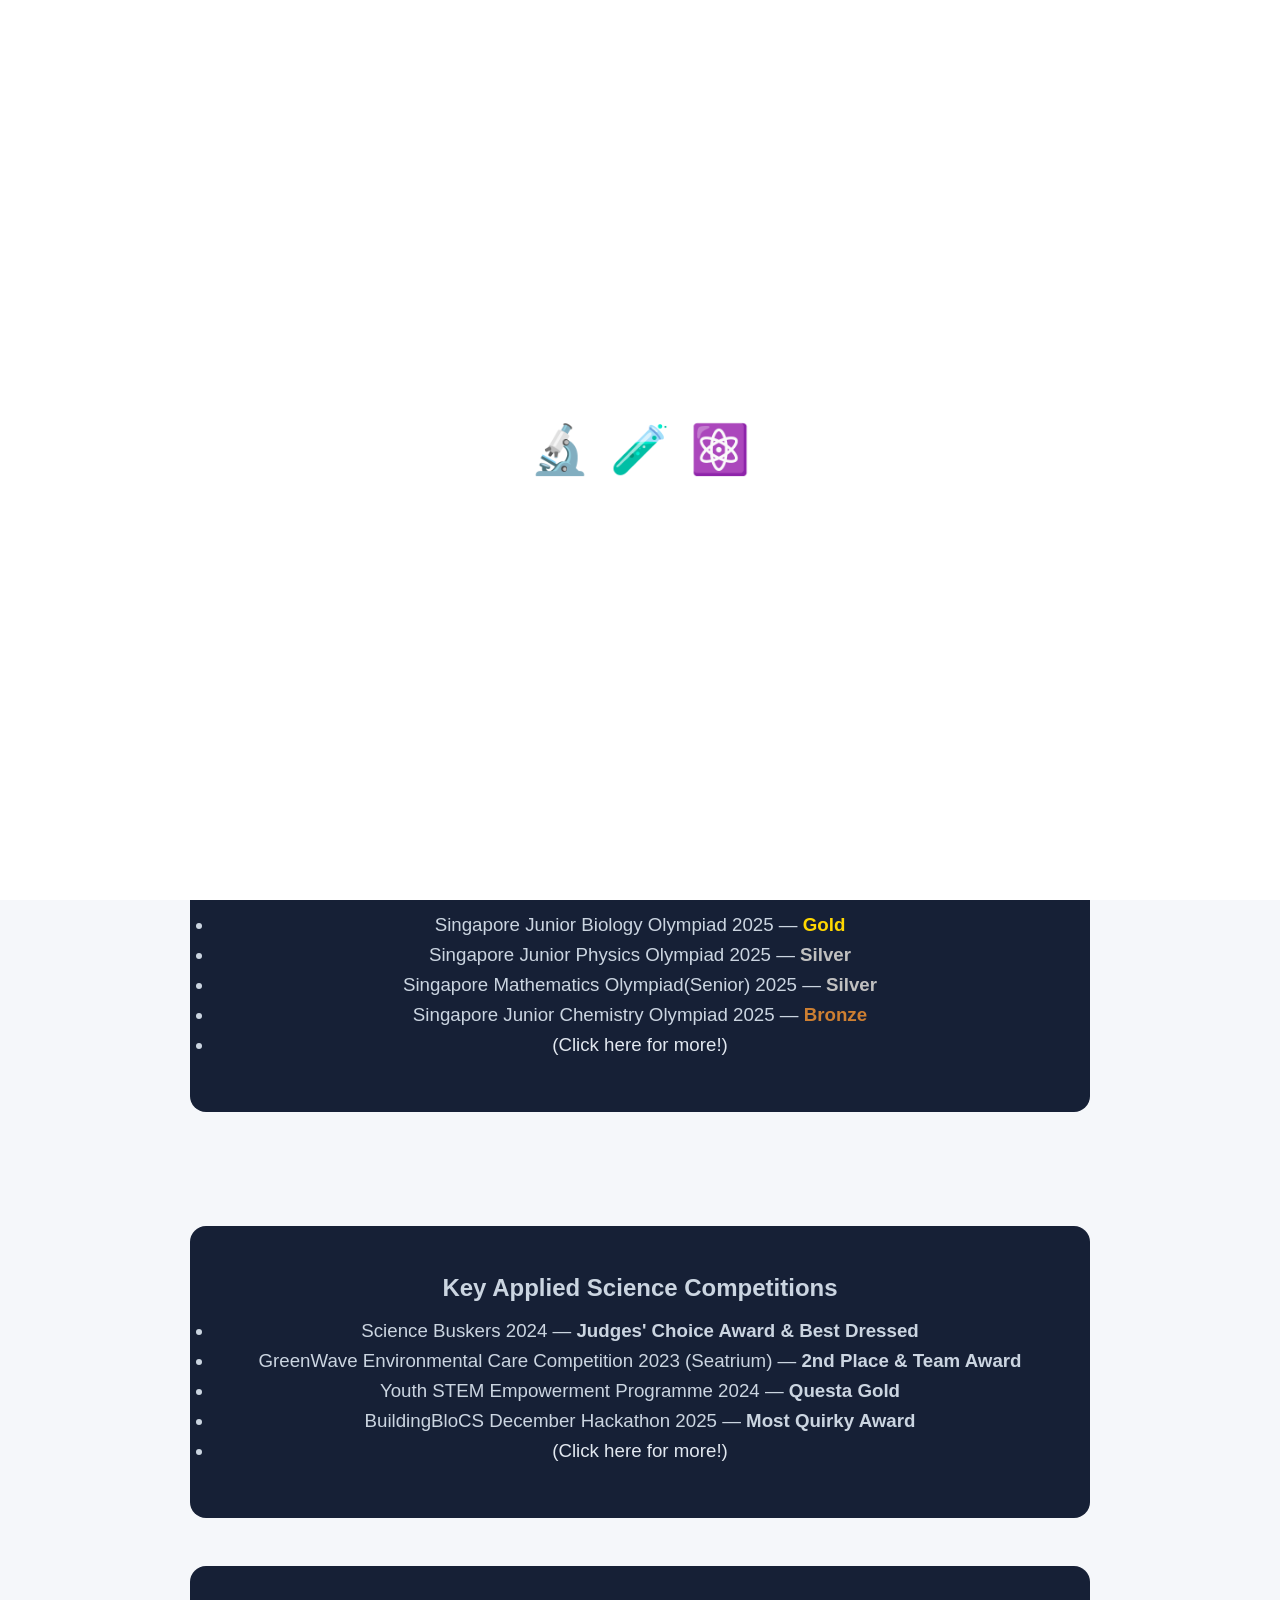
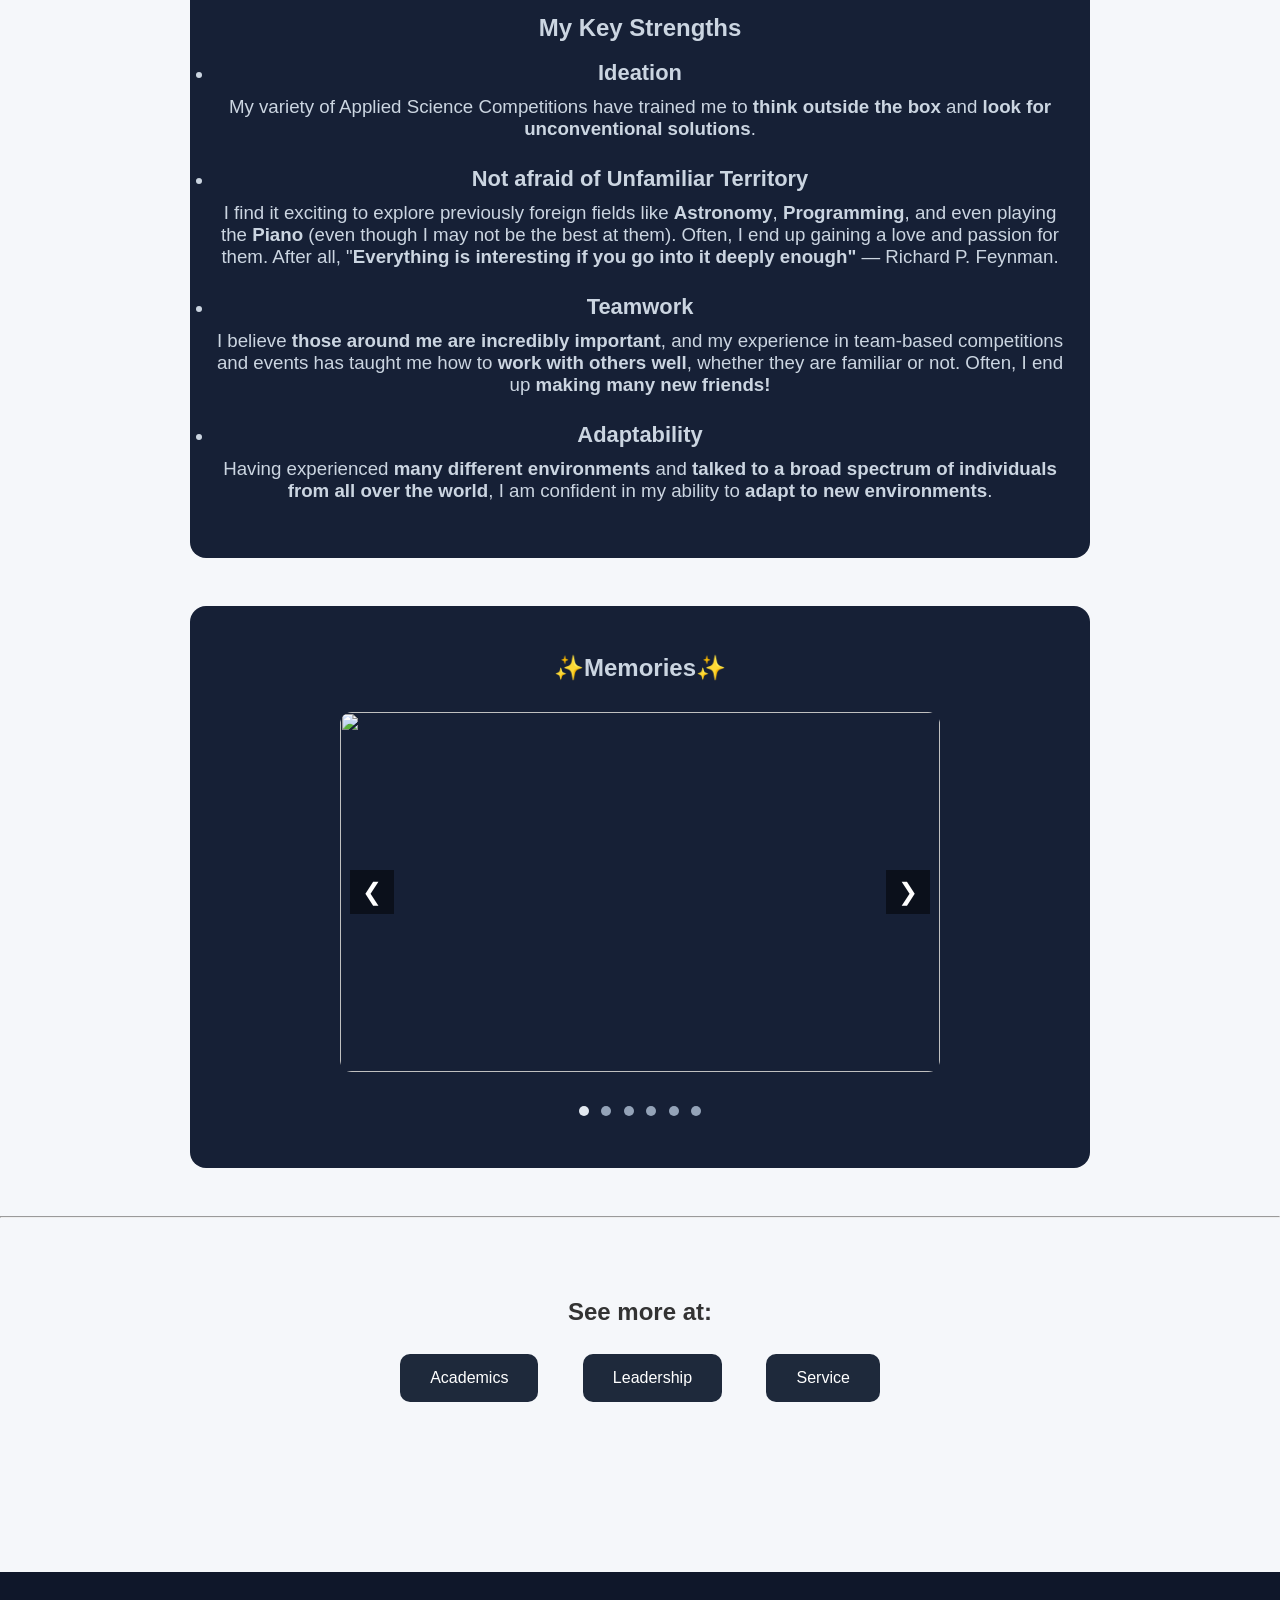
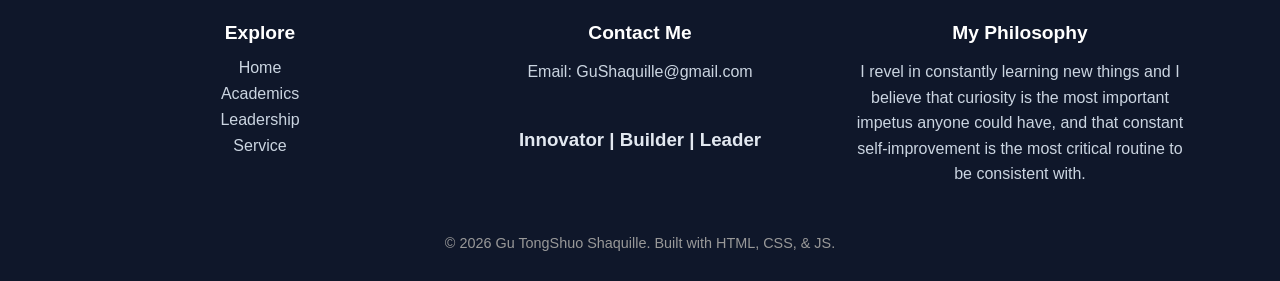
==== index.html @ 23e4cdbb "line" ====
<!DOCTYPE html>
<html lang="en">
<head>
    <meta charset="UTF-8">
    <meta name="description" content="Gu TongShuo Shaquille's portfolio website featuring STEM, academics, leadership, and service.">
    <script type="application/ld+json">
    {
  "@context": "https://schema.org",
  "@type": "Person",
  "name": "Gu TongShuo Shaquille",
  "url": "https://shokuhin.github.io/Portfolio-site/index.html",
  "sameAs": []
   }
    </script>
    <title>Gu TongShuo Shaquille's Portfolio</title>
    <link rel="stylesheet" href="aesthetic.css">
    <script defer src="index.js"></script>
    <script src="loader.js"></script>
    <script defer src="ham.js"></script>
    <meta name="viewport" content="width=device-width, initial-scale=1.0">
    <link href="https://fonts.googleapis.com/css2?family=Source+Sans+3:wght@400;500;600;700&display=swap" rel="stylesheet">

</head>
<body>
    <!-- Loader -->
    <div id="loading-screen">
    <span class="emoji">🔬</span>
    <span class="emoji">🧪</span>
    <span class="emoji">⚛️</span>
    </div>

    <header>
    <h1>Shaquille Gu</h1>
        <button class="hamburger" id="hamburger">
        ☰
    </button>
    <nav class="nav-menu">
    <a href="index.html">Home</a>
    <a href="Secondary/academic.html">Academics</a>
    <a href="Secondary/leadership.html">Leadership</a>
    <a href="Secondary/service.html">Service</a>
    </nav>
    </header>

<section class="intro">
    <img src="IMG_0069.jpeg" alt="My Photo" class="profile-pic">
    <br>
    <blockquote>"Curiosity killed the cat.. <span style="font: italic">But satisfaction brought it back.</span>"</blockquote>
    <h3> - Titusville Herald 1912</h3>
</section>

<div class="homecenter">
<section class="secalt">
      <h2>About Myself:</h2>
      <br>
      <ul class="achievements">
        <li>Is a Math and Science Enthusiast ^~^</li>
        <li>Absolutely loves Hiking!</li>
        <li>Enjoys exploring New Fields :D</li>
        <li>Fuelled by Curiosity!</li>
      </ul>

</section>

<section class="secalt">
<h2>My Education</h2>
<br>
<ul class="achievements">
    <li>Secondary School — Gan Eng Seng School (2022-2025)</li>
    <li>Junior College — Tentative (2026-2027)</li>
</ul>

</section>

<section class="secalt">
    <h2>Key Olympiad Achievements</h2>
    <br>
    <ul class="achievements">
        <li>Singapore Junior Biology Olympiad 2025 — <span class="gold">Gold</span></li>
        <li>Singapore Junior Physics Olympiad 2025 — <span class="silver">Silver</span></li>
        <li>Singapore Mathematics Olympiad(Senior) 2025 — <span class="silver">Silver</span></li>
        <li>Singapore Junior Chemistry Olympiad 2025 — <span class="bronze">Bronze</span></li>
        <li><a href="Secondary/academic.html" class="linkk">(Click here for more!)</a></li>
    </ul>
</section>
<br>
<section class="secalt">
    <h2>Key Applied Science Competitions</h2>
    <br>
    <ul class="achievements">
        <li>Science Buskers 2024 — <span class="bold">Judges' Choice Award & Best Dressed</span></li>
        <li>GreenWave Environmental Care Competition 2023 (Seatrium) — <span class="bold">2nd Place & Team Award</span></li>
        <li>Youth STEM Empowerment Programme 2024 — <span class="bold">Questa Gold</span></li>
        <li>BuildingBloCS December Hackathon 2025 — <span class="bold">Most Quirky Award</span></li>
        <li><a href="Secondary/academic.html" class="linkk">(Click here for more!)</a></li>
    </ul>
</section>

<section class="secalt">
    <h2>My Key Strengths</h2>
    <br>
    <ul class="achievements">
        <li><h3><span class="bold">Ideation</span></h3>
        <p>My variety of Applied Science Competitions have trained me to <span class="bold">think outside the box</span> and <span class="bold">look for unconventional solutions</span>.</p></li>
        <br>
        <li><h3><span class="bold">Not afraid of Unfamiliar Territory </span></h3>
        <p>I find it exciting to explore previously foreign fields like <span class="bold">Astronomy</span>, <span class="bold">Programming</span>, and even playing the <span class="bold">Piano</span> (even though I may not be the best at them). Often, I end up gaining a love and passion for them. After all, "<span class="bold">Everything is interesting if you go into it deeply enough"</span> — Richard P. Feynman.</p></li>
        <br>
        <li><h3><span class="bold">Teamwork</span></h3>
        <p>I believe <span class="bold">those around me are incredibly important</span>, and my experience in team-based competitions and events has taught me how to <span class="bold">work with others well</span>, whether they are familiar or not. Often, I end up <span class="bold">making many new friends!</span></p> </li>
        <br>
        <li><h3><span class="bold">Adaptability</span></h3>
        <p>Having experienced <span class="bold">many different environments</span> and <span class="bold">talked to a broad spectrum of individuals from all over the world</span>, I am confident in my ability to <span class="bold">adapt to new environments</span>.</p></li>

    </ul>
</section>

<section class="secalt">
    <h2>✨Memories✨</h2>

    <div class="carousel">
        <button class="nav prev">&#10094;</button>

        <div class="carousel-track">
            <img src="IMG_0368.jpeg" alt="">
            <img src="IMG_0341.jpeg" alt="">
            <img src="IMG_0456.jpeg" alt="">
            <img src="IMG_0103.jpeg" alt="">
            <img src="IMG_0348.jpeg" alt="">
            <img src="IMG_0462.jpeg" alt="">

        </div>

        <button class="nav next">&#10095;</button>
    </div>

    <div class="dots">
        <span class="dot active"></span>
        <span class="dot"></span>
        <span class="dot"></span>
        <span class="dot"></span>
        <span class="dot"></span>
        <span class="dot"></span>
    </div>
</section>
</div>
<hr>
<section>
<div class="home-container">
  <h2>See more at:</h2>
  <br>
  <div class="links">
    <a href="Secondary/academic.html">Academics</a>
    <a href="Secondary/leadership.html">Leadership</a>
    <a href="Secondary/service.html">Service</a>
  </div>
</div>


</section>

<footer class="site-footer">
    <div class="footer-container">

        <!-- Left: Links -->
        <div class="footer-section footer-left">
            <h4>Explore</h4>
            <a href="index.html">Home</a>
            <a href="Secondary/academic.html">Academics</a>
            <a href="Secondary/leadership.html">Leadership</a>
            <a href="Secondary/service.html">Service</a>
        </div>

        <!-- Center: Contact -->
        <div class="footer-section footer-center">
            <h4>Contact Me</h4>
            <p>Email: GuShaquille@gmail.com</p>
            <br>
            <br>
            <h3>Innovator | Builder | Leader</h3>
        </div>

        <!-- Right: Philosophy -->
        <div class="footer-section footer-right">
            <h4>My Philosophy</h4>
            <p>
                I revel in constantly learning new things and I believe that curiosity is the most important impetus anyone could have, and that constant self-improvement is the most critical routine to be consistent with.
            </p>
        </div>

    </div>

    <p class="footer-copy">© <span id="year"></span> Gu TongShuo Shaquille. Built with HTML, CSS, & JS.</p>
</footer>
</body>
</html>
---- aesthetic.css ----
body {
    font-family: 'Source Sans 3', system-ui, -apple-system, BlinkMacSystemFont, 'Segoe UI', sans-serif;
    margin: 0;
    background: #f5f7fa;
    color: #333;
}

header {
    background: #1e293b;
    color: white;
    padding: 15px;
}
/*below 2 is temporary*/
header {
    display: flex;
    flex-direction: column;
    align-items: flex-start;
    padding: 20px;
    position: relative;
}

/* Nav links */
header nav {
    display: flex;
    gap: 20px;
}



header h1 {
    margin: 0;
}
header nav {
    padding-top: 5px;
}

nav a {
    color: white;
    margin-right: 15px;
    text-decoration: none;
}

nav a:hover {
    text-decoration: underline;
}

section {
    padding: 30px;
    max-width: 900px;
    margin: auto;
}

.intro {
    text-align: center;
    max-width: 100%;
}

.profile-pic {
    width: 600px;
    height: 360px;
    object-fit: cover;
    border-radius: 12px;

}
.top-photo {
   width: 600px !important;
   height: 360px !important;
   object-fit: cover !important;
   border-radius: 12px !important;
   display: block !important;
   margin: 0 auto 30px auto !important;

}
blockquote {
    font-size: 1.2em;
    font-style: italic;
}

.achievements li {
    margin-bottom: 8px;
    font-size: 1.17em
}
.linkk {
    text-decoration: none;
    color: #e2e8f0;
}

.gallery {
    display: grid;
    grid-template-columns: repeat(auto-fit, minmax(200px, 1fr));
    gap: 15px;
}

.gallery img {
    width: 100%;
    border-radius: 8px;
}

footer {
    text-align: center;
    padding: 15px;
    background: #e5e7eb;
}

.carousel {
    position: relative;
    width: 600px;
    height: 360px;
    margin: 30px auto;
    overflow: hidden;
    border-radius: 12px;
}

.carousel-track {
    display: flex;
    width: 100%;
    height: 100%;
    transition: transform 0.6s ease;
}

.carousel-track img {
    width: 100%;
    height: 100%;
    flex-shrink: 0;
    object-fit: cover;
}

/* Navigation arrows */
.nav {
    position: absolute;
    top: 50%;
    transform: translateY(-50%);
    background: rgba(0, 0, 0, 0.5);
    color: white;
    border: none;
    font-size: 24px;
    padding: 8px 12px;
    cursor: pointer;
}

.prev { left: 10px;
        z-index: 30;
}
.next { right: 10px; }

/* Dots */
.dots {
    text-align: center;
    margin-top: 10px;
}

.dot {
    height: 10px;
    width: 10px;
    margin: 0 4px;
    background: #94a3b8;
    border-radius: 50%;
    display: inline-block;
    cursor: pointer;
}

.dot.active {
    background: #e2e8f0;
}

.gold {
    color: gold !important; /* or use #FFD700 for a more precise gold */
    font-weight: bold !important;
}

.silver {
    color: silver !important; 
    font-weight: bold !important;
}
 
.bronze {
    color: #cd7f32 !important;
    font-weight: bold !important;

}
.bold {
    font-weight: bold !important;
}

/* Basic reset */
* {
    margin: 0;
    padding: 0;
    box-sizing: border-box;
    font-family: Arial, sans-serif;
}

.homecenter {
    text-align: center;
}
.achievements ul {
    list-style: none !important;
}

/* Home page styles */
.home-container {
    text-align: center;
    padding: 50px;
}

.home-container img {
    width: 600px;
    height: 360px;
    border-radius: 15px;
    margin-bottom: 30px;
}

.home-container h1 {
    font-size: 3em;
    margin-bottom: 15px;
}
.home-container h3 {
    font-size: 1.5em;
    margin-bottom: 10px;
}

.home-container .links a {
    display: inline-block;
    margin: 10px 20px;
    padding: 15px 30px;
    background: #1e293b;
    color: white;
    text-decoration: none;
    border-radius: 10px;
    transition: background-color 0.3s;
}

.home-container .links a:hover {
    background: #2c3a56;
}

/* Academic page */
.academic-container {
    padding: 40px;
    max-width: 900px;
    margin: auto;
}

.academic-container h2,
.academic-container h1 {
    text-align: center;
    margin-bottom: 30px;
}

.academic-container h1 {
    text-decoration: underline;
}
 
.academic-container ul {
    list-style: none !important;
    text-align: center !important;
    padding-left: 0;

}

.academic-container ul li {
    margin: 10px 0;
}

.academic-container img {
    max-width: 100%;
    margin: 10px 0;
    border-radius: 10px;
}

/* Project section for leadership/service */
.project {
    display: flex;
    align-items: center;
    margin: 40px 0;
    gap: 20px;
}

.project img {
    width: 250px;
    border-radius: 10px;
}

.project-content {
    flex: 1;
    font-size: 16px ;
}

.project.right {
    flex-direction: row-reverse;
}

/* Section titles */
h3 {
    margin-bottom: 10px;
}

#loading-screen {
    position: fixed;
    top: 0;
    left: 0;
    width: 100vw;
    height: 100vh;
    background: white;
    display: flex;
    justify-content: center;
    align-items: center;
    gap: 20px;
    font-size: 3em;
    z-index: 9999;
    opacity: 1;
    transition: opacity 0.5s ease;
}

#loading-screen.hidden {
    opacity: 0;
    pointer-events: none;
}

/* Optional: bouncing emojis */
#loading-screen .emoji {
    animation: bounce 1s infinite alternate;
}
#loading-screen .emoji:nth-child(2) { animation-delay: 0.2s; }
#loading-screen .emoji:nth-child(3) { animation-delay: 0.4s; }

@keyframes bounce {
    0% { transform: translateY(0); }
    100% { transform: translateY(-15px); }
}


/* ------------------------- */
/* Footer */

.site-footer h4 {
    color: #ffffff;
}
.site-footer {
    background: #0f172a;
    padding: 50px 30px 30px;
    margin-top: 80px;
}

.footer-container {
    display: flex;
    justify-content: space-between;
    align-items: flex-start;
    max-width: 1100px;
    margin: auto;
    gap: 40px;
}

.footer-section {
    flex: 1;
}

.footer-section h4 {
    margin-bottom: 15px;
    font-size: 1.2em;
}

.footer-left a {
    display: block;
    margin-bottom: 8px;
    text-decoration: none;
    color: #cbd5e1;
    font-weight: 500;
}

.footer-left a:hover {
    text-decoration: underline;
}

.footer-center p,
.footer-right p {
    color: #cbd5e1;
    line-height: 1.6;
    margin-bottom: 8px;
}
.footer-center h3 {
    color: #e2e8f0;
}

.footer-copy {
    text-align: center;
    margin-top: 40px;
    font-size: 0.9em;
    color: #999;
}
/*@media (max-width: 768px) {
    .footer-container {
        flex-direction: column;
        text-align: center;
    }

    .footer-left a {
        display: inline-block;
        margin: 5px 10px;
    }
} */
/*header float*/
header {
    position: fixed;
    top: 0;
    left: 0;
    width: 100%;
    z-index: 1001;
    box-shadow: 0 2px 8px rgba(0,0,0,0.08);
}
.hamburger {
    display: none;
    font-size: 28px;
    background: none;
    border: none;
    cursor: pointer;
    margin-top: 3px;
    
}
body {
    padding-top: 80px; /* adjust to header height */
}

.center {
    text-align: center;
}

.secalt {
    background: #162036;
    color: #cbd5e1;
    padding: 3rem 1.5rem;
    border-radius: 16px;
    margin: 3rem auto;
}

@media (max-width: 768px) {

    /* --- General spacing --- */
    section,
    .academic-container,
    .home-container {
        padding: 20px 15px;
    }

    /* --- Headings scale down --- */
    header h1 {
        font-size: 1.4em;
        margin: 0;
       /* text-align: left;*/
    }

    header h1 {
        position: relative;
        z-index: 1000;
    }
    .hamburger {
        position: relative;
        z-index: 1000;
    }

/* 
    header {
    display: flex;
    flex-direction: column;   /* stack h1 and nav vertically 
    align-items: flex-start;  /* left-align everything 
    padding: 20px;
    }

    header h1 {
        margin-bottom: 10px;
    }

    header nav {
        display: flex;           /* horizontal menu 
        gap: 20px;               /* space between links 
    } */

    header nav a {
        text-decoration: none;
        color: white;            /* or your preferred color */
    }

    .nav-menu {
        position: fixed;
        top: 0;
        left: -250px;          /* start off-screen */
        width: 250px;
        height: 100vh;
        background-color: #1e293b;
        display: flex;
        flex-direction: column;
        padding-top: 120px;
        gap: 20px;
        transition: left 0.3s ease;
        z-index: 500;
    }

    /* Nav slides in when active */
    .nav-menu.active {
        left: 0;
    }

    /* Optional: stack header content vertically */
    /* header {
        flex-direction: row;   or column if you prefer 
        justify-content: space-between;
        align-items: center;
    } */

    /* Links inside nav stacked vertically */
    .nav-menu a {
        padding: 10px 20px;
        color: white;
        text-decoration: none;
    }
    .hamburger {
        display: block;
        color: white;
    }



/*
    /* Show hamburger
    .hamburger {
        display: block;
        color:white;
    }

    /* Hide nav by default 
    .nav-menu {
        display: none;
        flex-direction: column;
        gap: 10px;
        margin-top: 10px;
    }

    /* Show nav when active 
    .nav-menu.active {
        display: flex;
    } */

    /*header nav {
        display: flex;
        justify-content: flex-start;
    } 

    header h1 {
        display: flex;
        justify-content: flex-start;
    }

    nav a {
        display: inline-block;
        margin: 6px 10px;
    }*/

    /* --- Images become fluid --- */
    .profile-pic,
    .top-photo,
    .home-container img,
    .carousel {
        width: 100% !important;
        height: auto !important;
        max-width: 100%;
    }

    /* Keep aspect ratio for carousel */
    .carousel {
        aspect-ratio: 5 / 3;
    }

    /* --- Projects stack vertically --- */
    .project,
    .project.right {
        flex-direction: column;
        text-align: center;
    }

    .project img {
        width: 100%;
        max-width: 320px;
    }

    /* --- Footer spacing already good, just tighten --- */
    .site-footer {
        padding: 40px 20px 20px;
    }

    .footer-container {
        display: flex !important;
        flex-direction: column !important; /* stack sections vertically */
        align-items: center !important;   /* center all sections horizontally */
        text-align: center !important;      /* center text inside each section */
        gap: 15px;               /* space between stacked sections */
    }

    .footer-section {
        width: 100%;             /* optional: make each section full width */
        margin-bottom: 0;        /* spacing handled by gap */
    }


    /* --- Fixed header offset adjustment --- */
    body {
        padding-top: 130px;
    }
    body {
        line-height: 1.6;
        letter-spacing: 0.01em;
    }
}
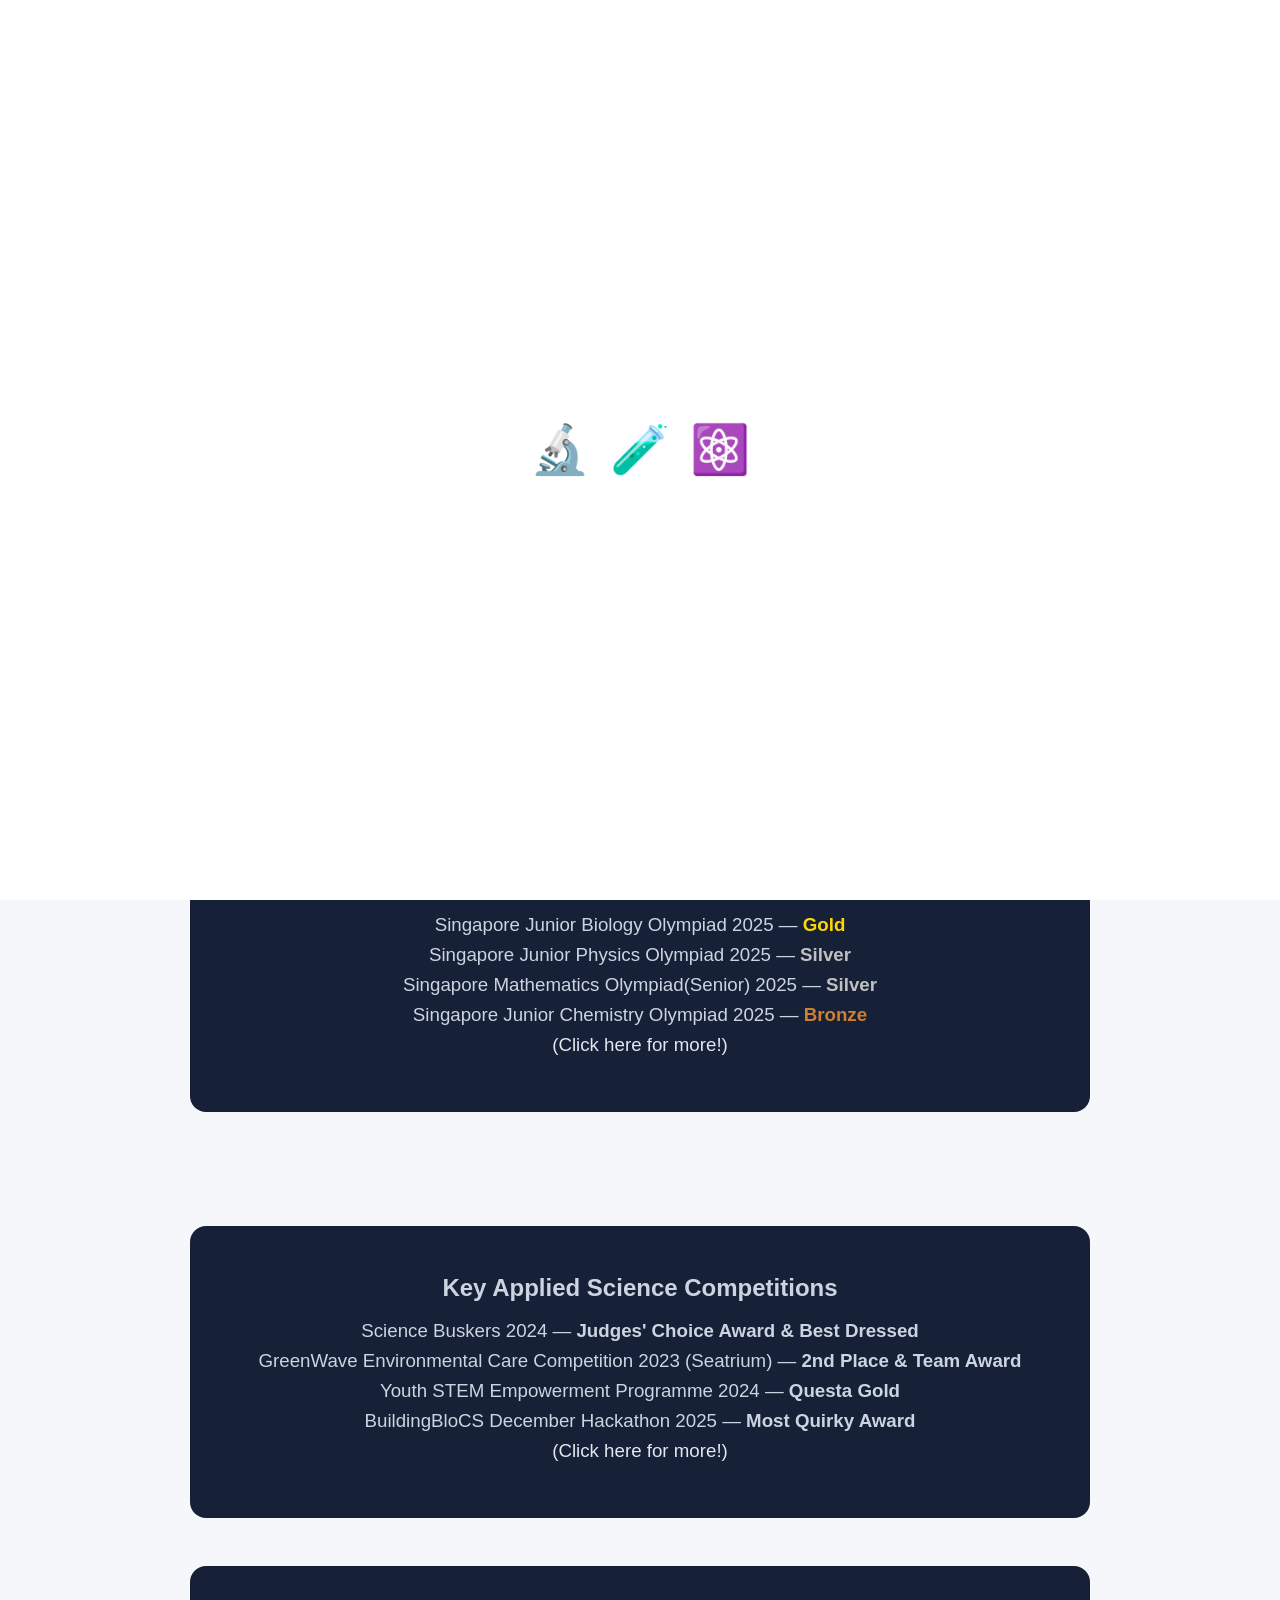
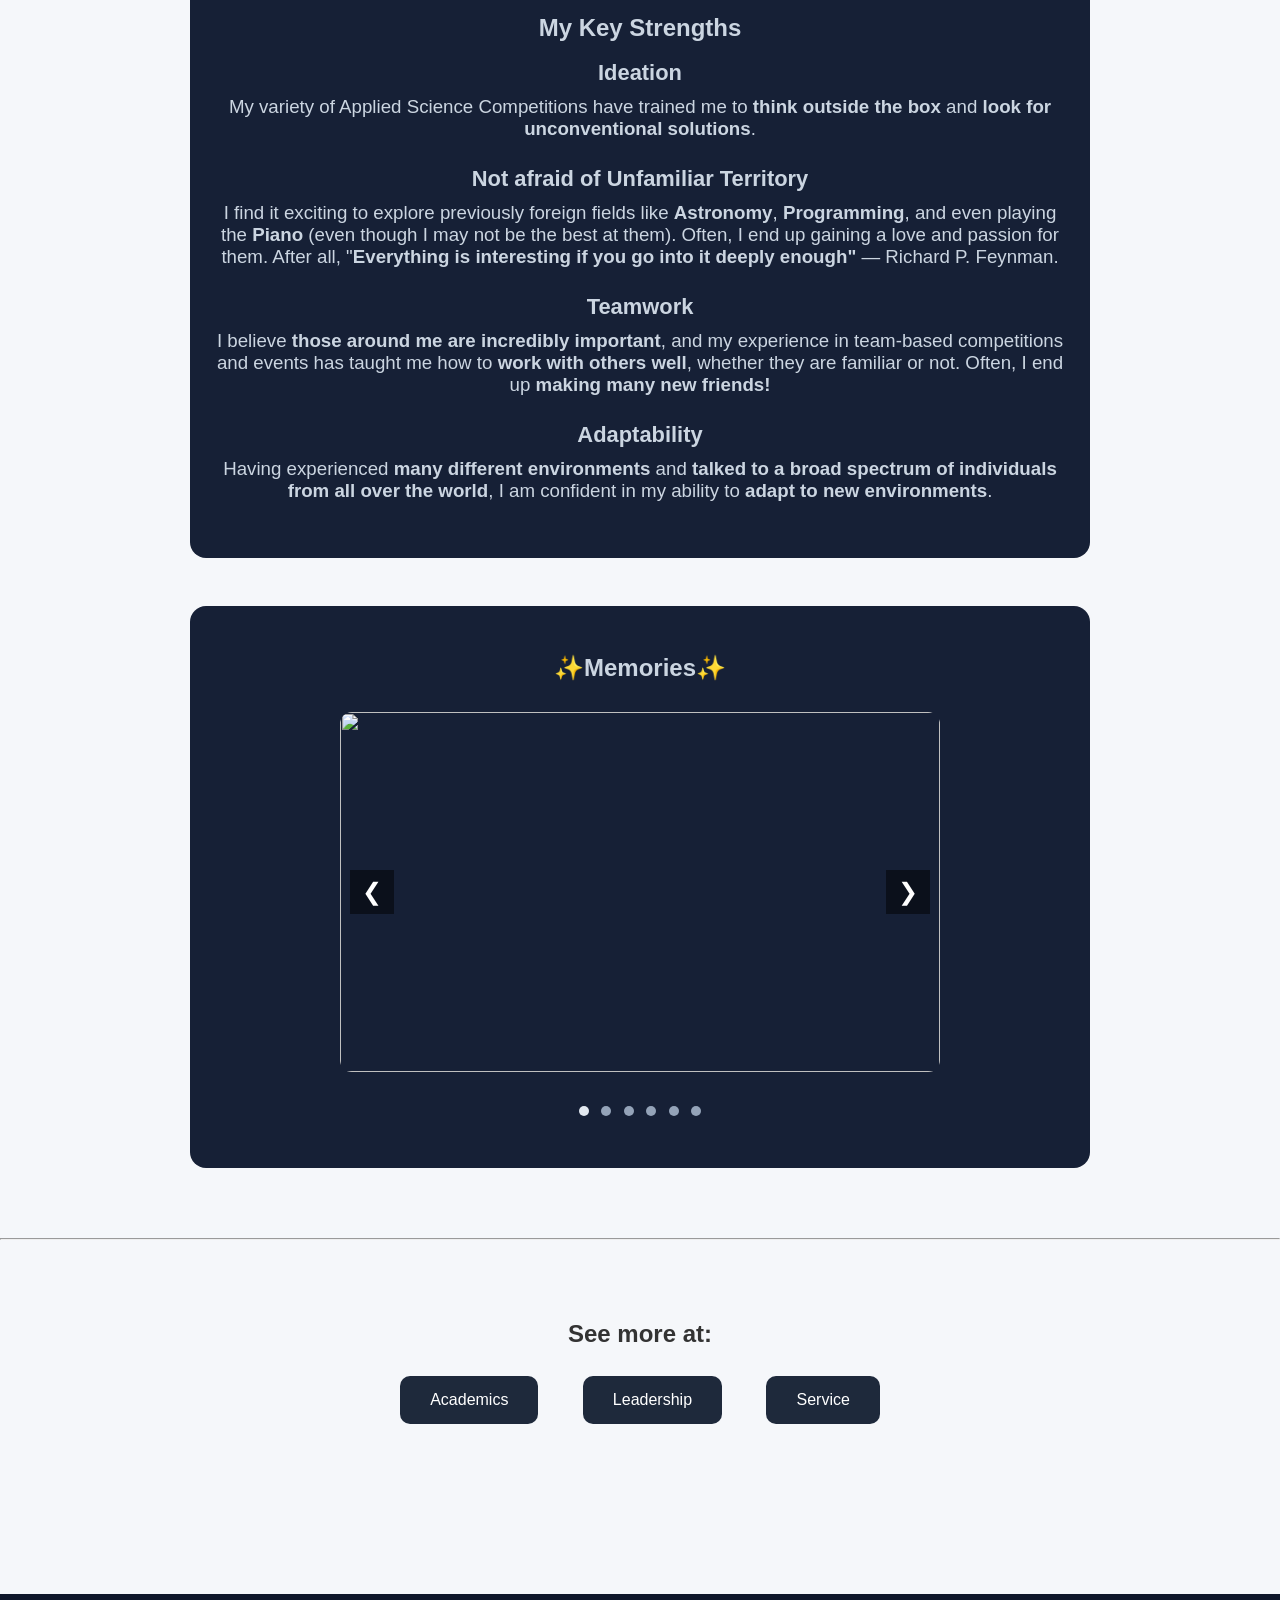
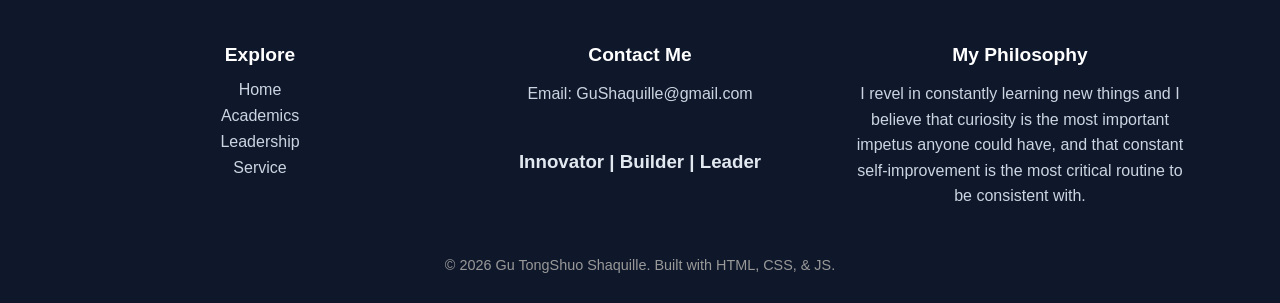
==== commit f2de393e: "br" ====
--- a/index.html
+++ b/index.html
@@ -144,6 +144,7 @@
     </div>
 </section>
 </div>
+<br>
 <hr>
 <section>
 <div class="home-container">
--- a/aesthetic.css
+++ b/aesthetic.css
@@ -193,7 +193,7 @@
 .homecenter {
     text-align: center;
 }
-.achievements ul {
+.achievements {
     list-style: none !important;
 }
 
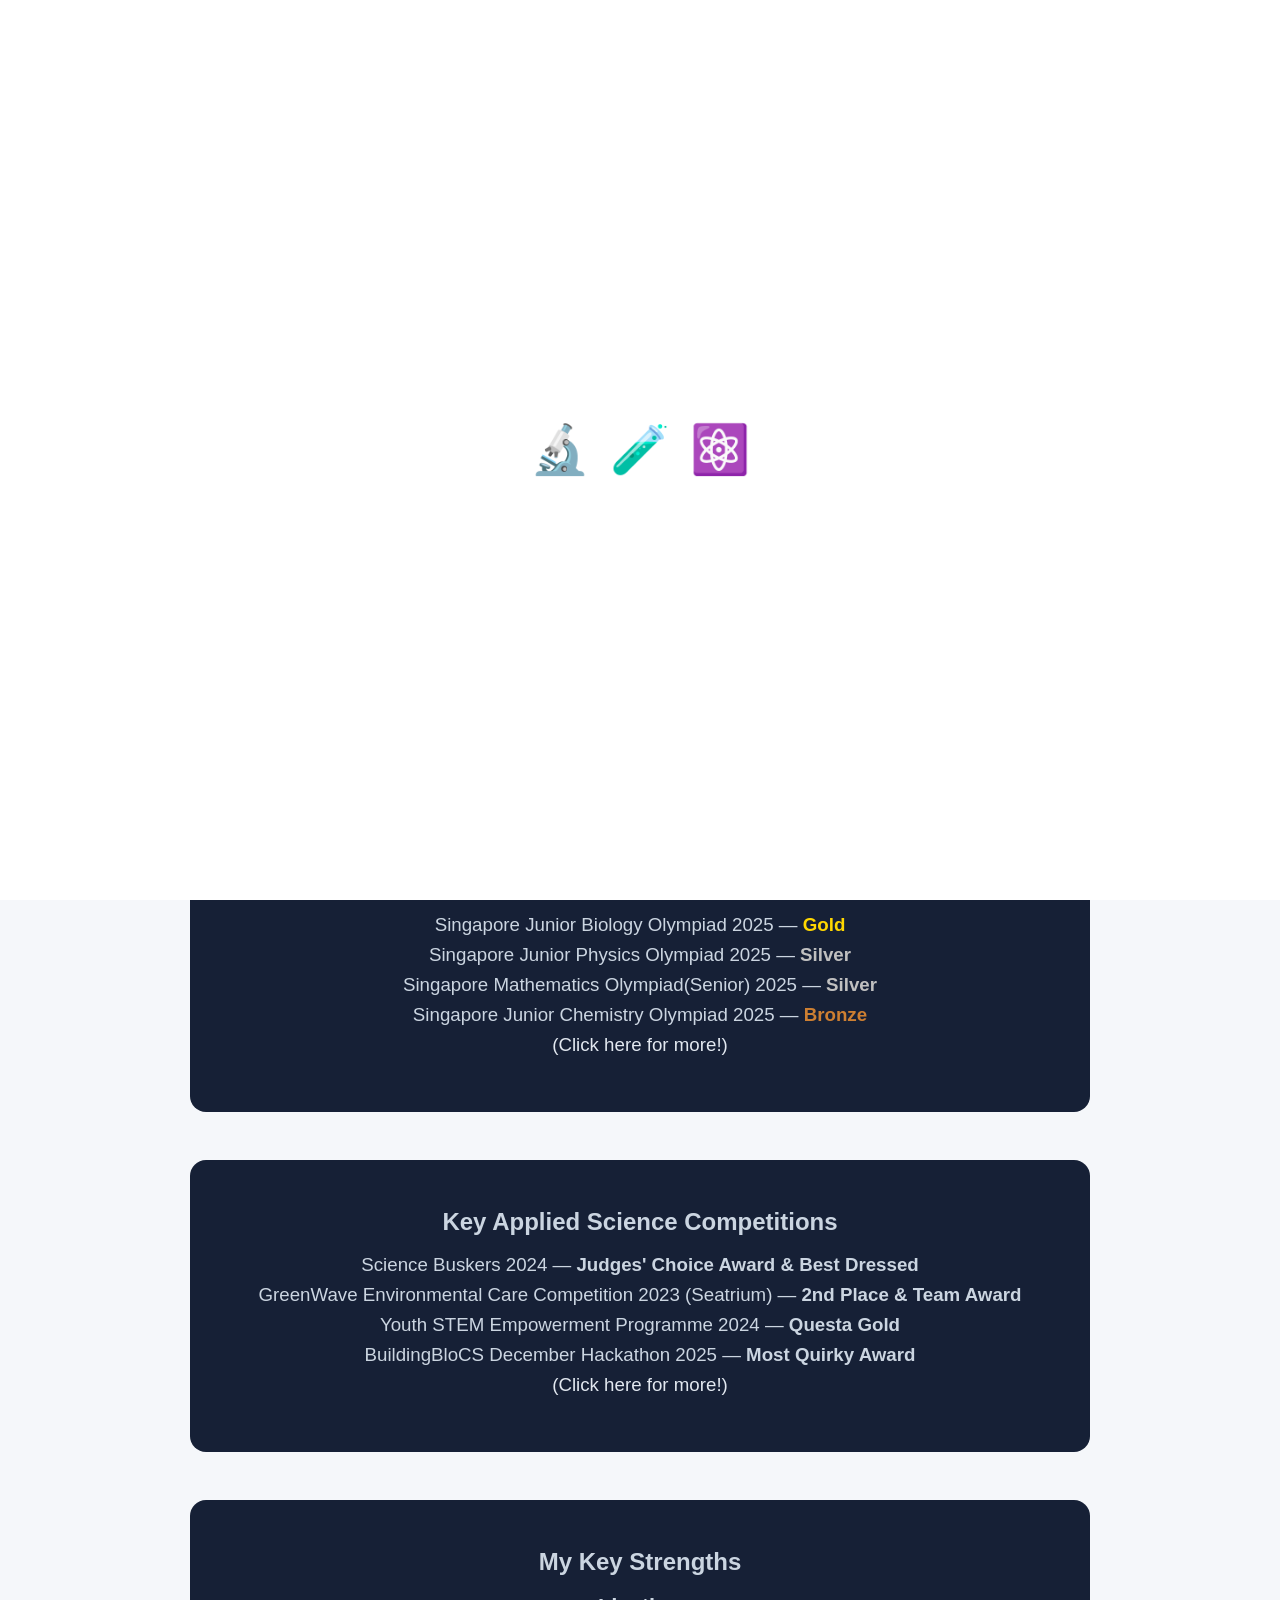
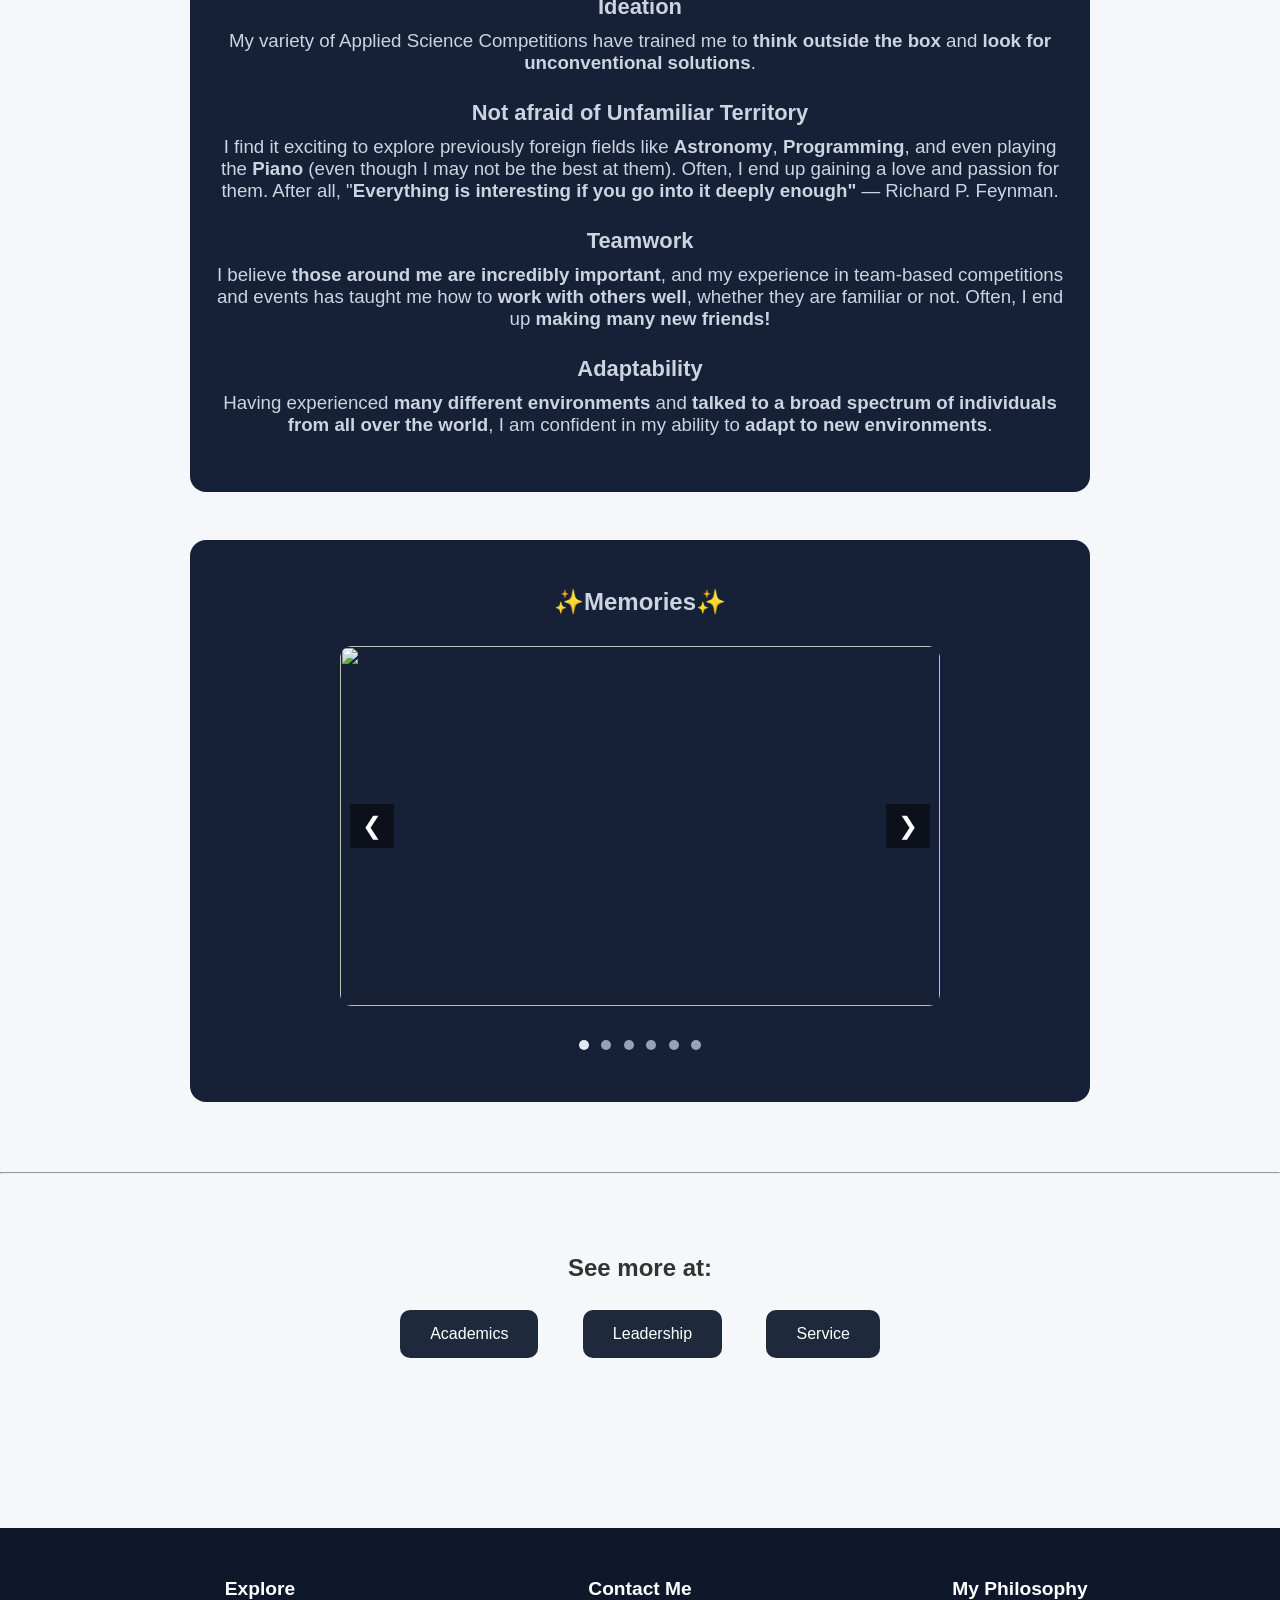
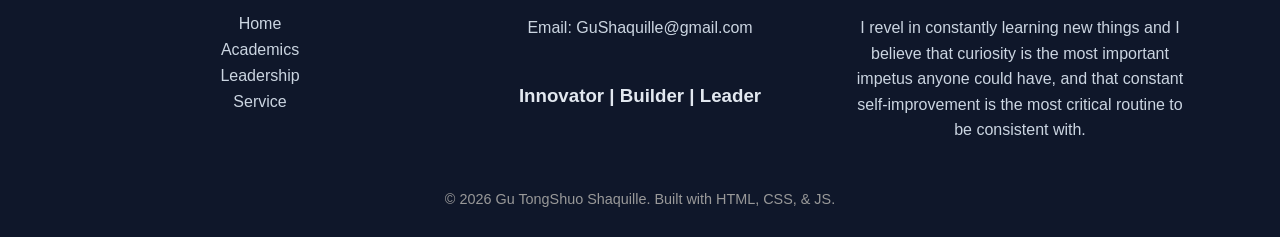
==== commit 55a7f871: "no gap" ====
--- a/index.html
+++ b/index.html
@@ -83,7 +83,6 @@
         <li><a href="Secondary/academic.html" class="linkk">(Click here for more!)</a></li>
     </ul>
 </section>
-<br>
 <section class="secalt">
     <h2>Key Applied Science Competitions</h2>
     <br>
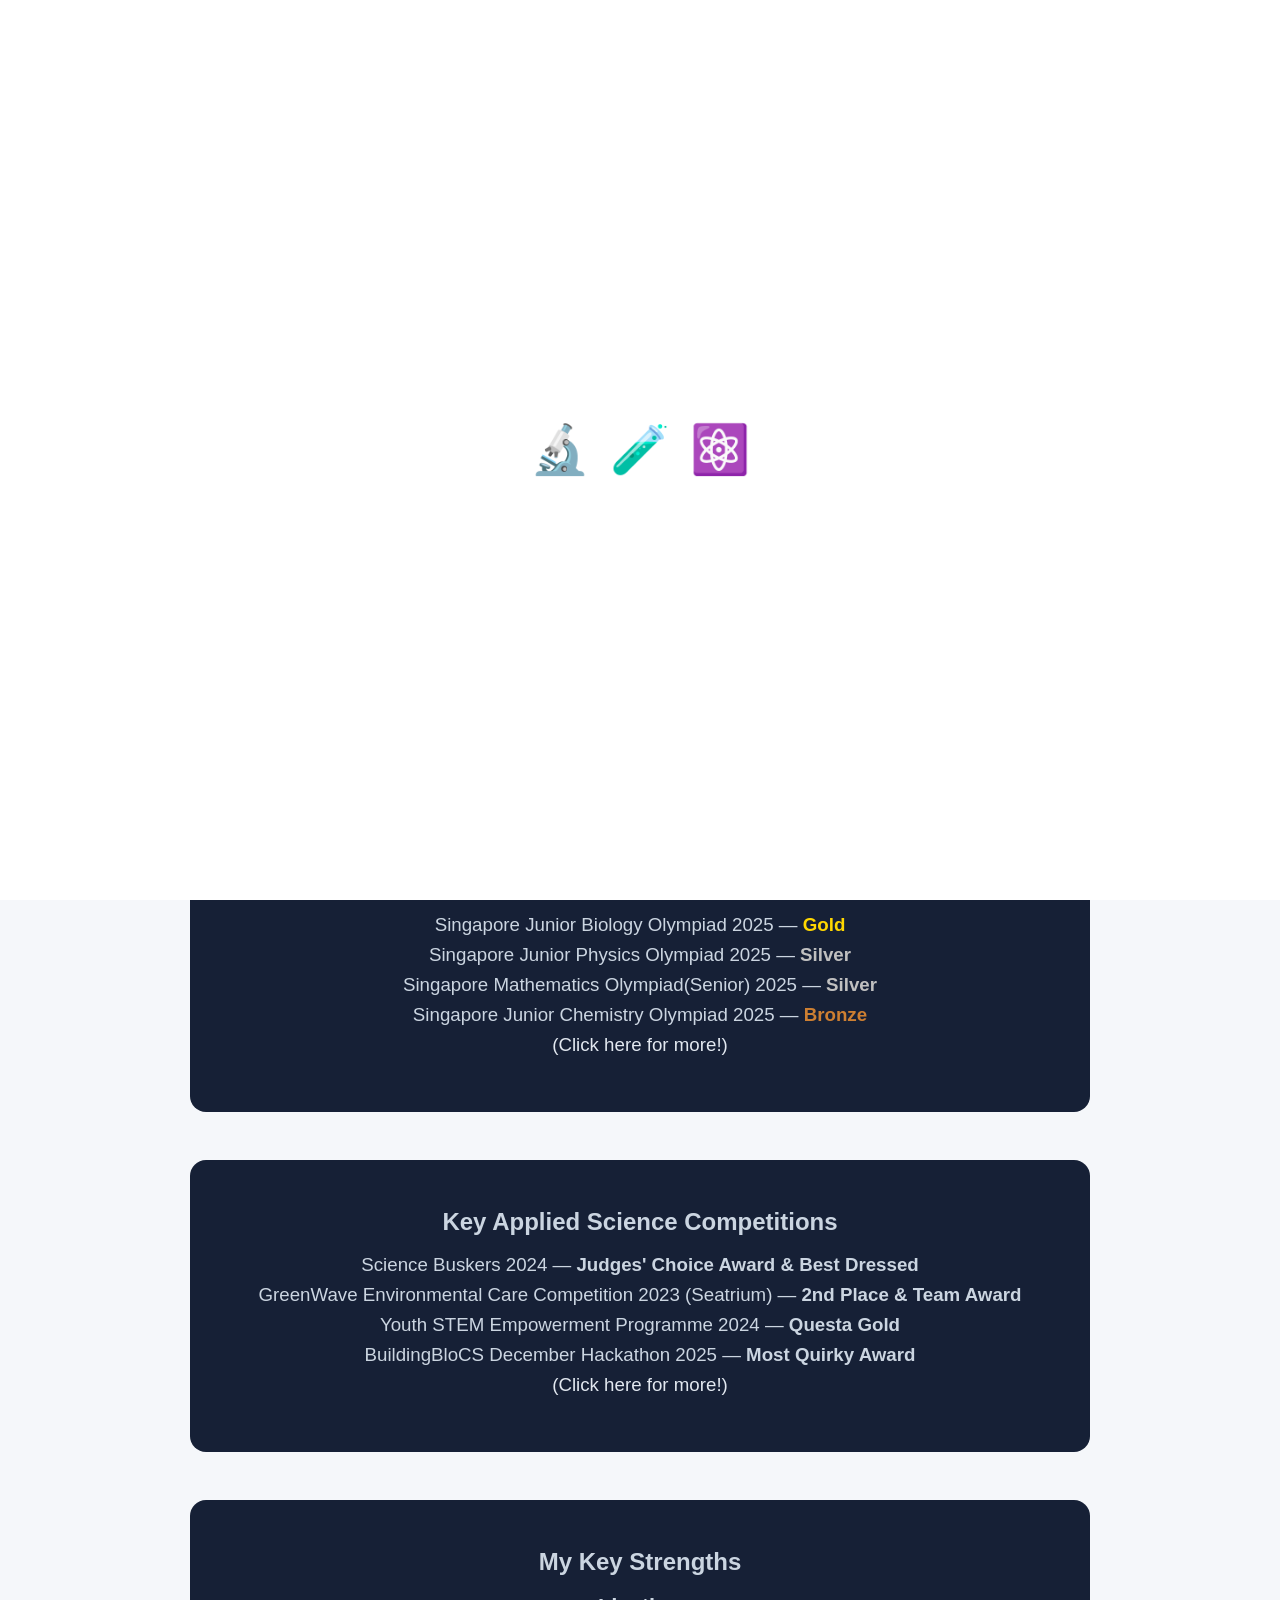
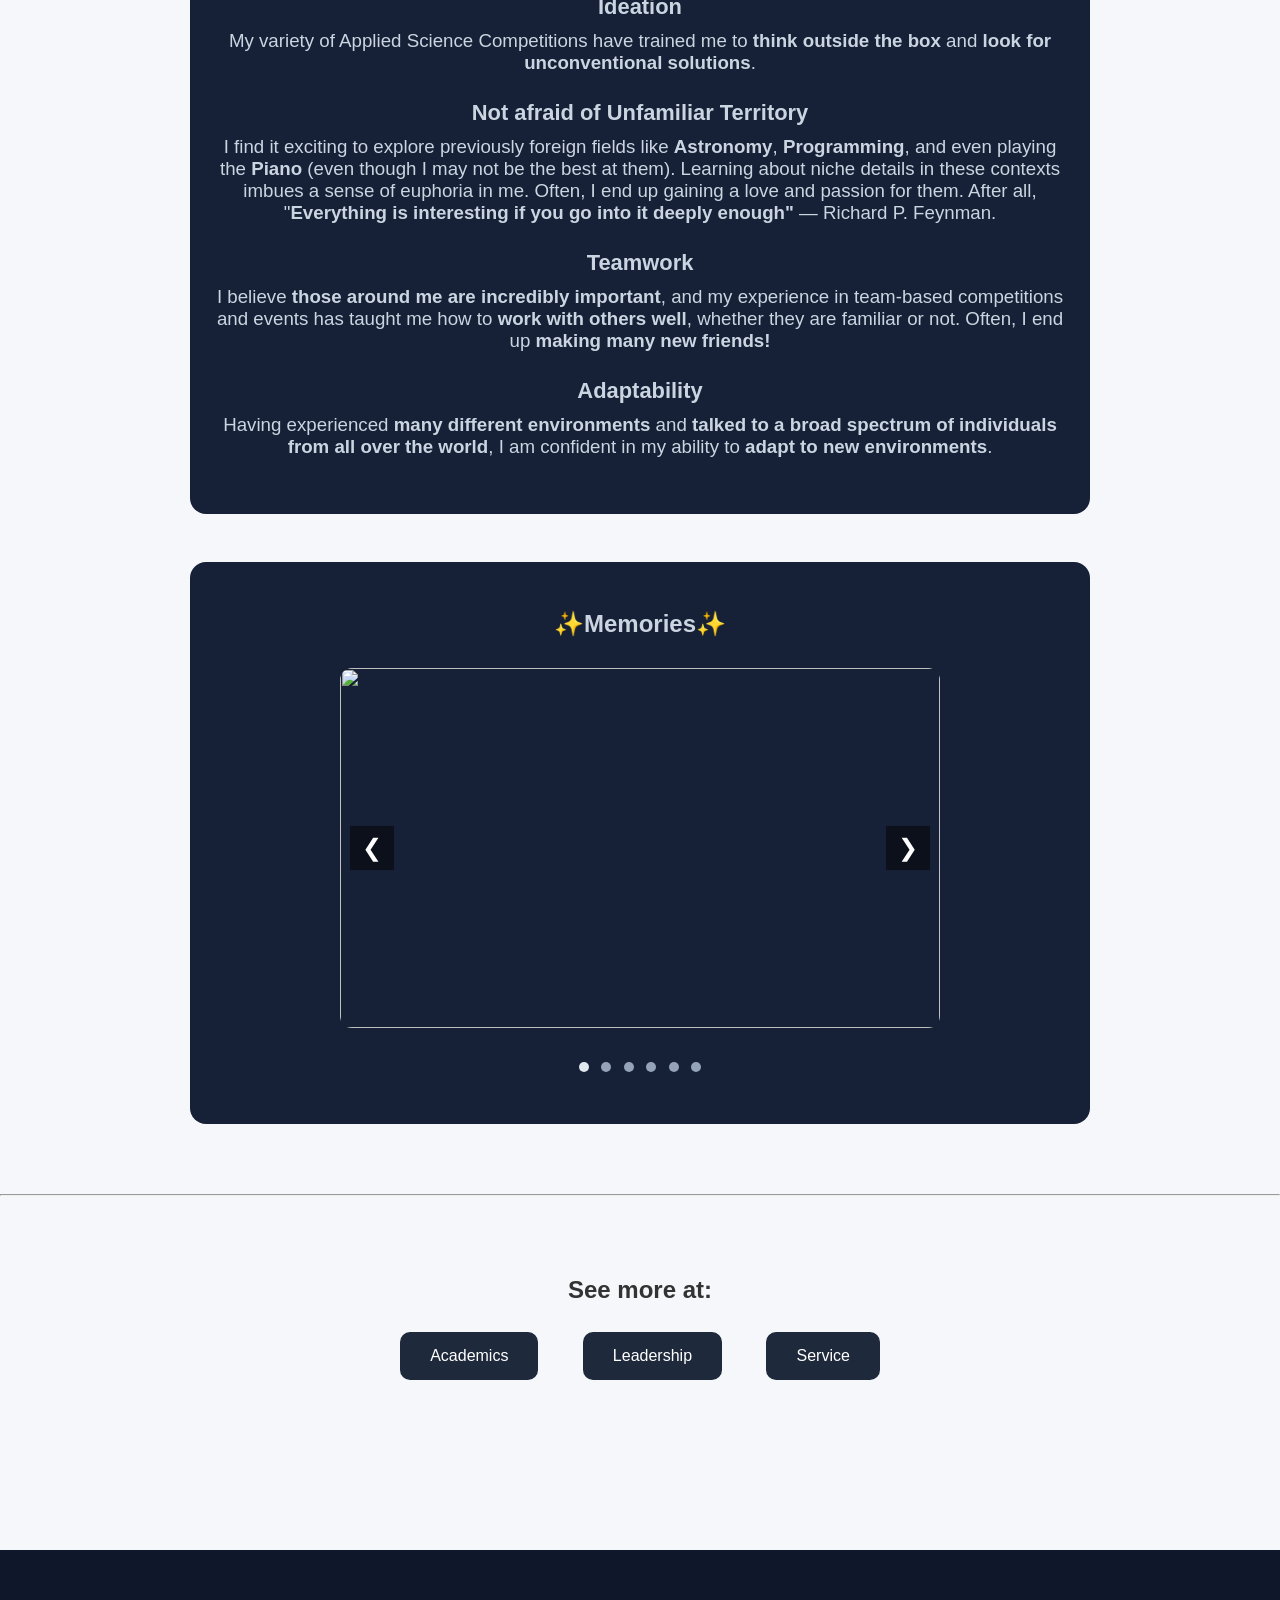
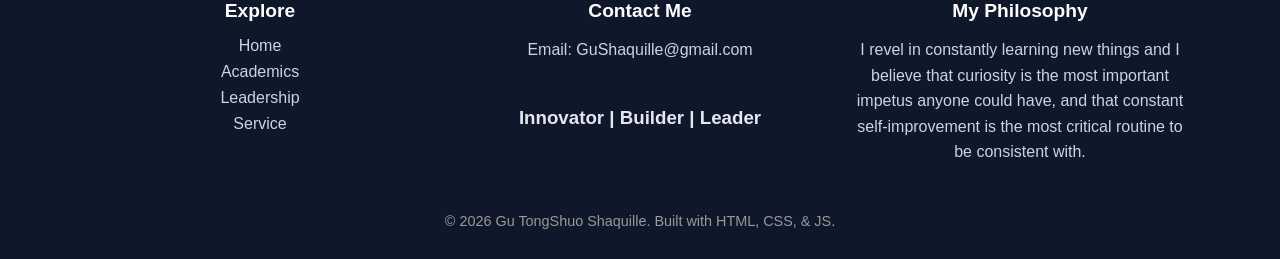
==== commit fecd0f93: "yes" ====
--- a/index.html
+++ b/index.html
@@ -103,9 +103,9 @@
         <p>My variety of Applied Science Competitions have trained me to <span class="bold">think outside the box</span> and <span class="bold">look for unconventional solutions</span>.</p></li>
         <br>
         <li><h3><span class="bold">Not afraid of Unfamiliar Territory </span></h3>
-        <p>I find it exciting to explore previously foreign fields like <span class="bold">Astronomy</span>, <span class="bold">Programming</span>, and even playing the <span class="bold">Piano</span> (even though I may not be the best at them). Often, I end up gaining a love and passion for them. After all, "<span class="bold">Everything is interesting if you go into it deeply enough"</span> — Richard P. Feynman.</p></li>
+        <p>I find it exciting to explore previously foreign fields like <span class="bold">Astronomy</span>, <span class="bold">Programming</span>, and even playing the <span class="bold">Piano</span> (even though I may not be the best at them). Learning about niche details in these contexts imbues a sense of euphoria in me. Often, I end up gaining a love and passion for them. After all, "<span class="bold">Everything is interesting if you go into it deeply enough"</span> — Richard P. Feynman.</p></li>
         <br>
-        <li><h3><span class="bold">Teamwork</span></h3>
+        <li><h3><span class="bold">Teamwork</span></h3> 
         <p>I believe <span class="bold">those around me are incredibly important</span>, and my experience in team-based competitions and events has taught me how to <span class="bold">work with others well</span>, whether they are familiar or not. Often, I end up <span class="bold">making many new friends!</span></p> </li>
         <br>
         <li><h3><span class="bold">Adaptability</span></h3>
@@ -184,8 +184,8 @@
         <div class="footer-section footer-right">
             <h4>My Philosophy</h4>
             <p>
-                I revel in constantly learning new things and I believe that curiosity is the most important impetus anyone could have, and that constant self-improvement is the most critical routine to be consistent with.
-            </p>
+             I revel in constantly learning new things and I believe that curiosity is the most important impetus anyone could have, and that constant self-improvement is the most critical routine to be consistent with.
+            </p>   
         </div>
 
     </div>
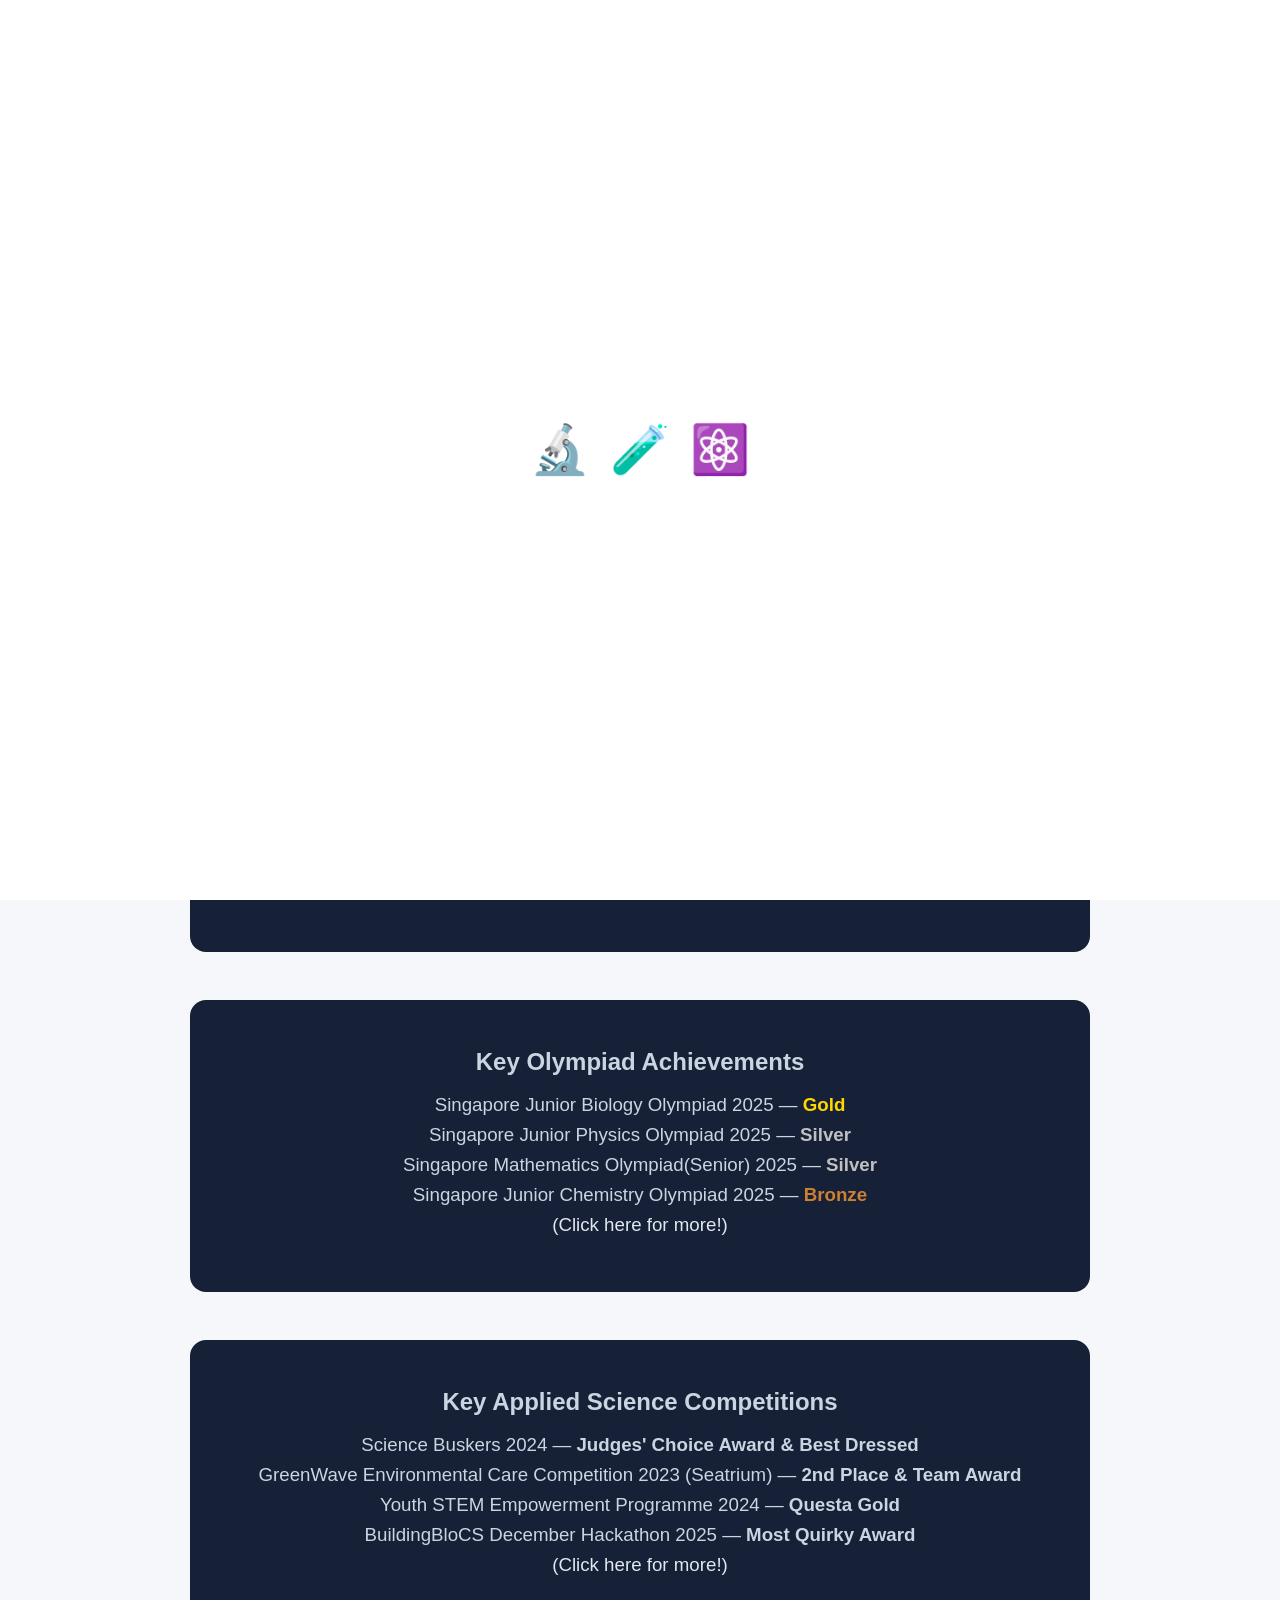
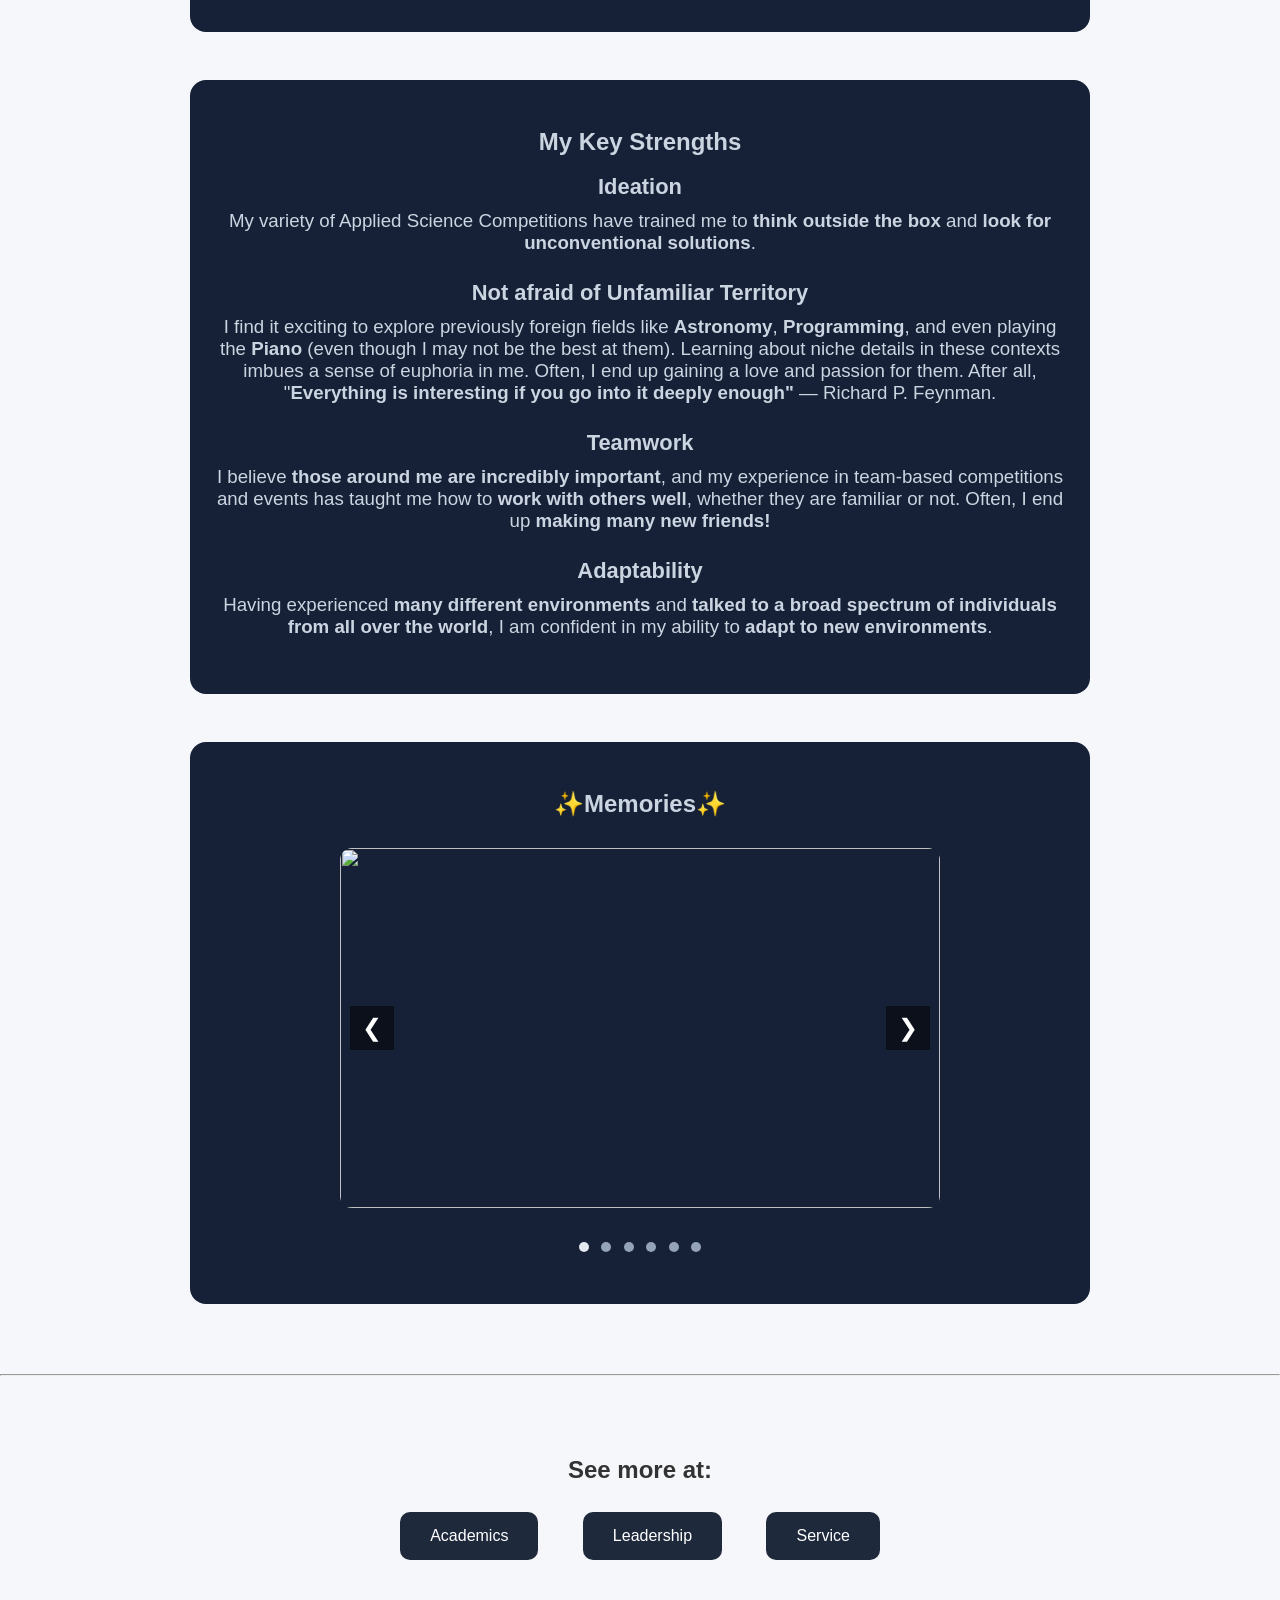
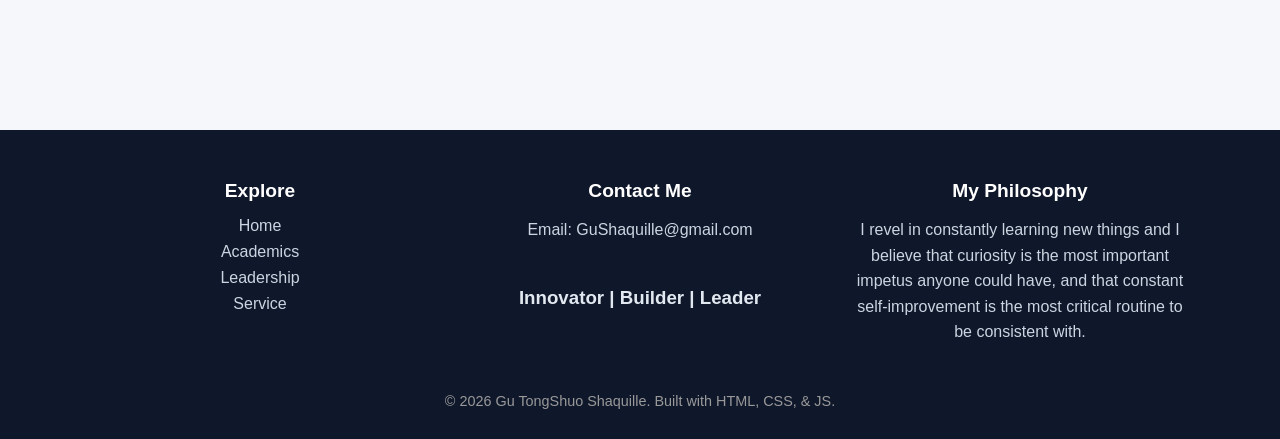
==== commit f2c40c9b: "yay" ====
--- a/index.html
+++ b/index.html
@@ -2,7 +2,7 @@
 <html lang="en">
 <head>
     <meta charset="UTF-8">
-    <meta name="description" content="Gu TongShuo Shaquille's portfolio website featuring STEM, academics, leadership, and service.">
+    <meta name="description" content="Shaquille Gu's portfolio website featuring STEM, academics, leadership, and service.">
     <script type="application/ld+json">
     {
   "@context": "https://schema.org",
@@ -66,8 +66,16 @@
 <h2>My Education</h2>
 <br>
 <ul class="achievements">
-    <li>Secondary School — Gan Eng Seng School (2022-2025)</li>
-    <li>Junior College — Tentative (2026-2027)</li>
+    <li><span class="bold">Junior College - Nanyang Junior College (NYJC) (2026-2027)</span></li>
+        <li>Subject combination: PCME</li>
+    <li><span class="bold">Secondary School — Gan Eng Seng School (GESS) (2022-2025)</span></li>
+        <li>Triple Science class</li>
+        <li>GESS Applied Learning Programme</li>
+        <li>GESS Capstone (Talent) Programme</li>
+        <li>Dragon Scouts Group — Patrol Leader and Quartermaster</li>
+        <li>GESS Sports Leaders </li>
+
+
 </ul>
 
 </section>
